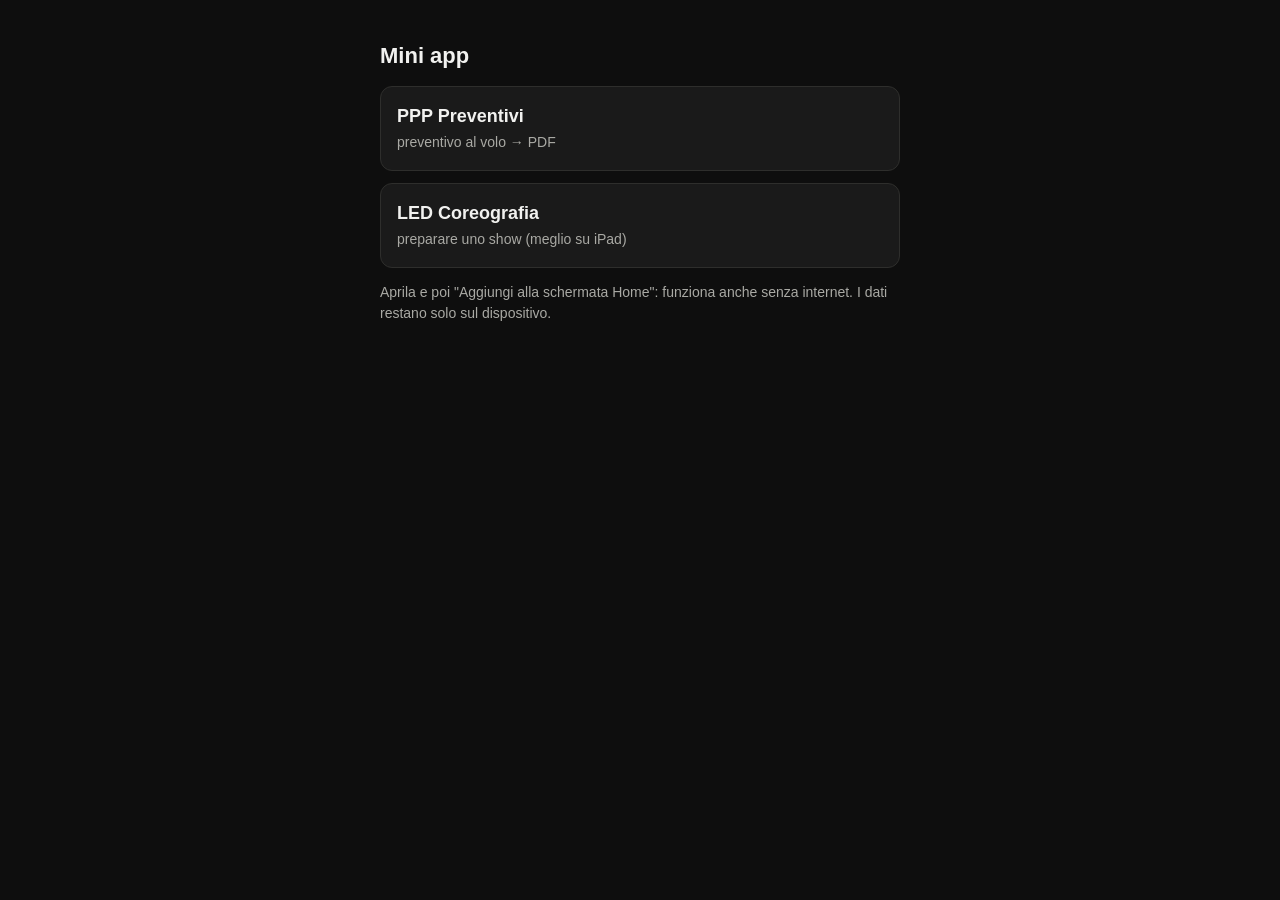
==== index.html @ 195c5f24 "Mini app Preventivi e LED Coreografia Co-Authored-By: Claude Opus 5.5 <noreply@anthropic.com>" ====
<!DOCTYPE html>
<html lang="it"><head><meta charset="utf-8"><meta name="viewport" content="width=device-width, initial-scale=1">
<title>Mini app</title><meta name="robots" content="noindex">
<style>
:root{--bg:#0e0e0e;--card:#1a1a1a;--t:#f1f1ef;--t2:#a9a9a4;--b:#2e2e2c}
body{margin:0;background:var(--bg);color:var(--t);font:16px/1.5 -apple-system,BlinkMacSystemFont,'Segoe UI',Roboto,sans-serif;padding:24px 16px}
main{max-width:520px;margin:0 auto}h1{font-size:22px}
a{display:block;background:var(--card);border:1px solid var(--b);border-radius:12px;padding:16px;margin:12px 0;color:var(--t);text-decoration:none}
a b{display:block;font-size:18px}a span{color:var(--t2);font-size:14px}p{color:var(--t2);font-size:14px}
</style></head><body><main>
<h1>Mini app</h1>
<a href="preventivi/"><b>PPP Preventivi</b><span>preventivo al volo → PDF</span></a>
<a href="led/"><b>LED Coreografia</b><span>preparare uno show (meglio su iPad)</span></a>
<p>Aprila e poi "Aggiungi alla schermata Home": funziona anche senza internet. I dati restano solo sul dispositivo.</p>
</main></body></html>
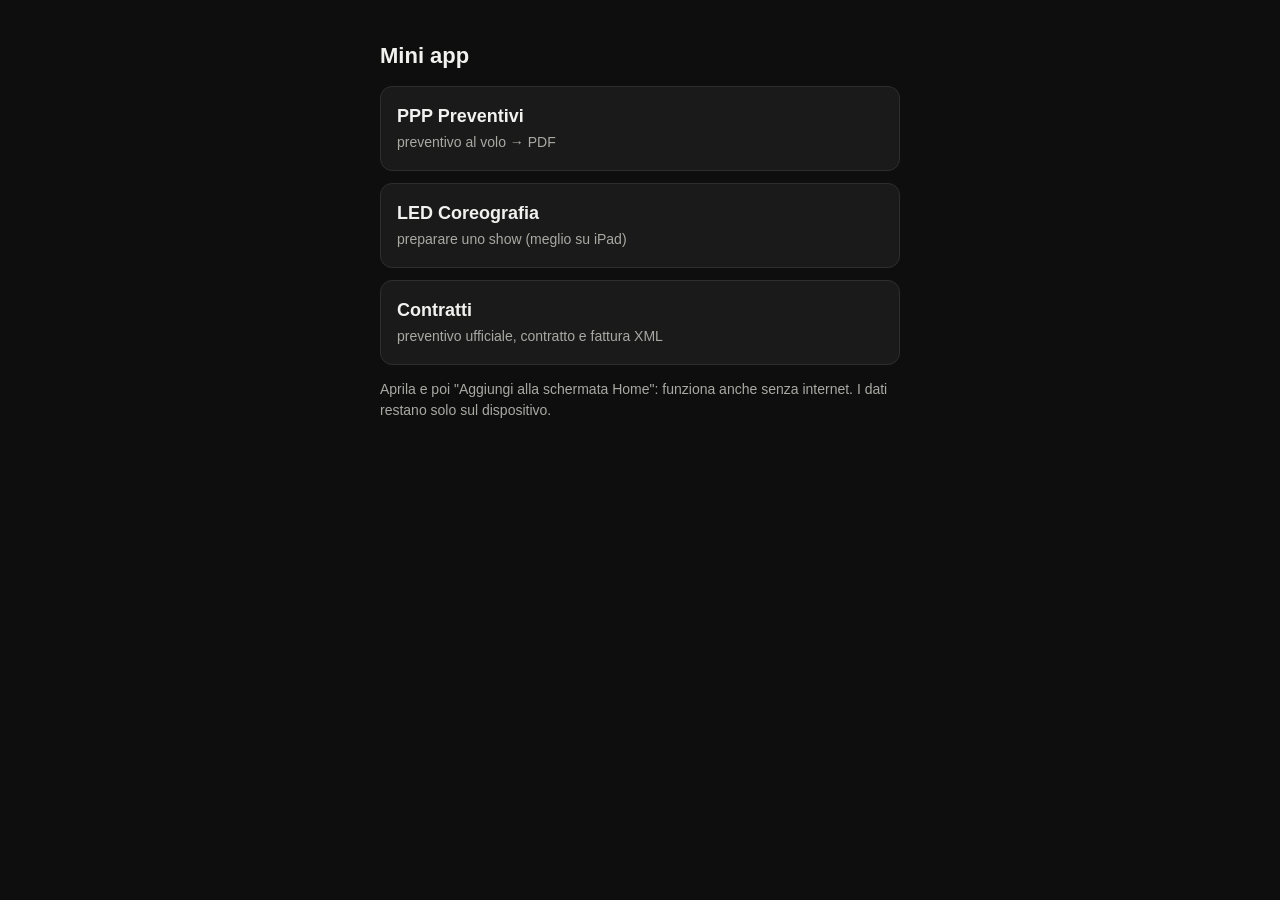
==== commit 7abb6831: "Aggiornamento mini app 2026-10-24 00:14" ====
--- a/index.html
+++ b/index.html
@@ -11,5 +11,6 @@
 <h1>Mini app</h1>
 <a href="preventivi/"><b>PPP Preventivi</b><span>preventivo al volo → PDF</span></a>
 <a href="led/"><b>LED Coreografia</b><span>preparare uno show (meglio su iPad)</span></a>
+<a href="contratti/"><b>Contratti</b><span>preventivo ufficiale, contratto e fattura XML</span></a>
 <p>Aprila e poi "Aggiungi alla schermata Home": funziona anche senza internet. I dati restano solo sul dispositivo.</p>
 </main></body></html>
